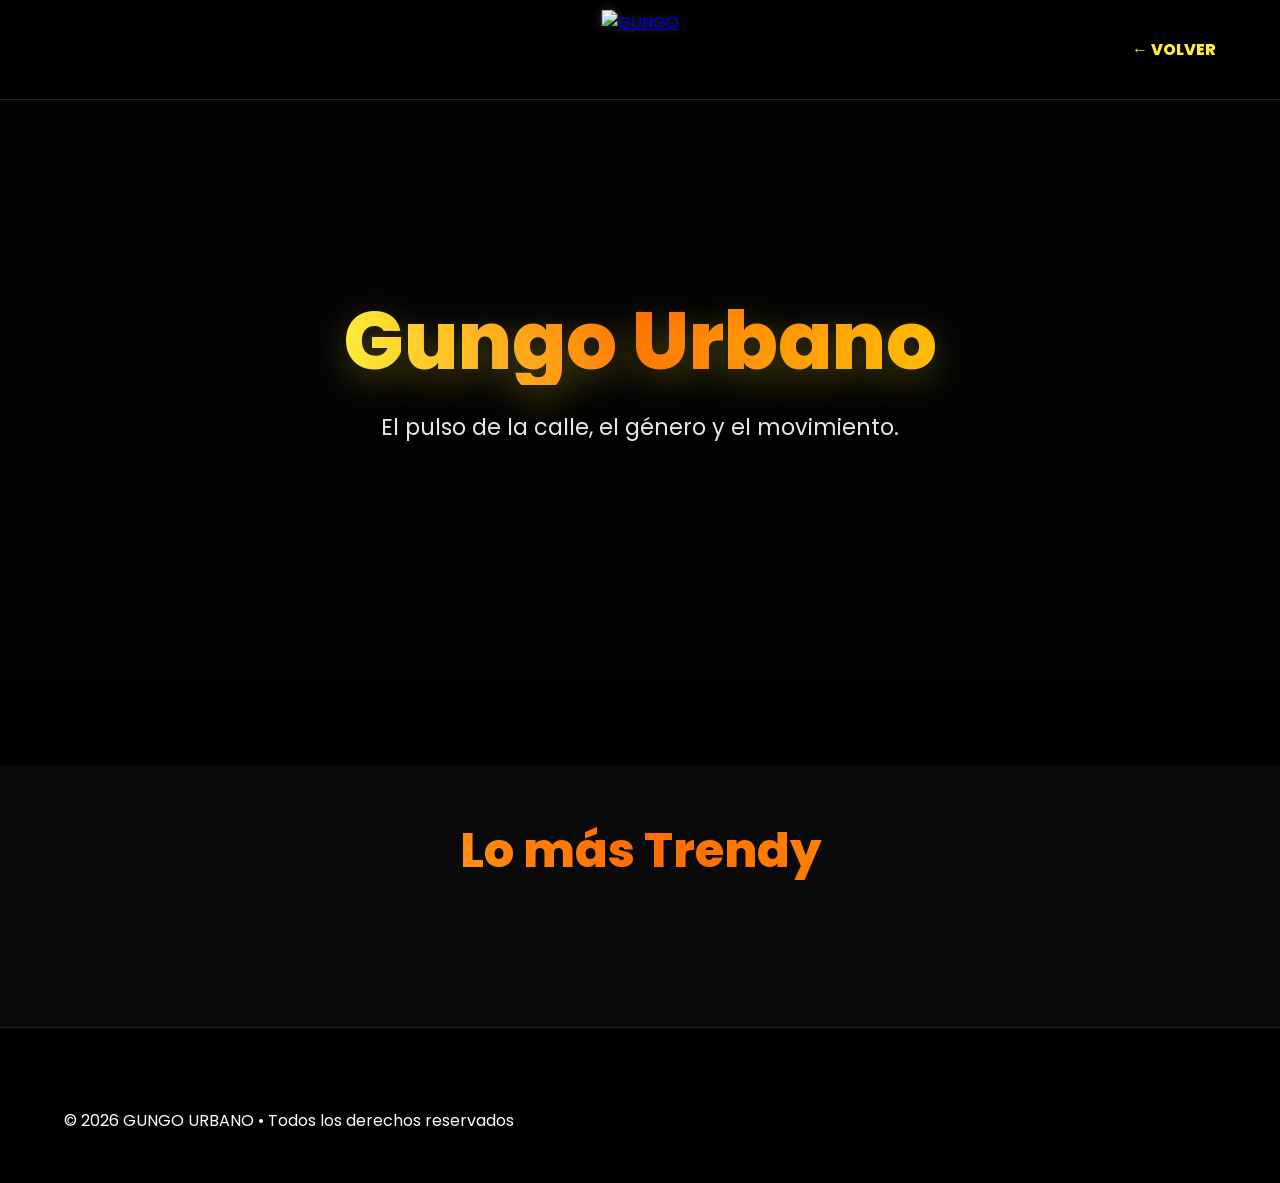
==== urbano.html @ 5a46fc2b "Neuva La pagina tiene nuevas funcionalidades de ultima generación." ====
<!DOCTYPE html>
<html lang="es">
<head>
    <meta charset="UTF-8">
    <meta name="viewport" content="width=device-width, initial-scale=1.0">
    <title>GUNGO • Urbano</title>
    <link rel="icon" type="image/png" href="logo-gungo3.png">
    
    <link href="https://fonts.googleapis.com/css2?family=Poppins:wght@300;400;600;800&display=swap" rel="stylesheet">
    <link rel="stylesheet" href="https://cdnjs.cloudflare.com/ajax/libs/font-awesome/6.5.0/css/all.min.css">
    <link rel="stylesheet" href="gungo.css">
</head>
<body>

<header>
    <div class="navbar" style="display: flex; justify-content: space-between; align-items: center; width: 100%; position: relative;">
        <div style="width: 120px;"></div> 
        <div class="logo-container" style="position: absolute; left: 50%; transform: translateX(-50%);">
            <a href="index.html" class="logo-link">
                <img src="logo-gungo.png" alt="GUNGO">
            </a>
        </div>
        <div class="nav-actions" style="width: 120px; display: flex; justify-content: flex-end;">
            <a href="index.html" style="color: var(--brand-yellow); text-decoration: none; font-weight: 800;">← VOLVER</a>
        </div>
    </div>
</header>

<section class="hero" style="background: linear-gradient(rgba(0,0,0,0.7), rgba(0,0,0,0.9)), url('https://images.unsplash.com/photo-1514525253161-7a46d19cd819?q=80&w=1974') center/cover;">
    <div class="hero-content">
        <h1>Gungo Urbano</h1> 
        <p>El pulso de la calle, el género y el movimiento.</p>
    </div>
</section>

<section>
    <h2 class="section-title">Lo más Trendy</h2>
    <div class="news-grid" id="urbano-grid">
    </div>
</section>

<footer>
    <div class="footer-content">
        <p>© 2026 GUNGO URBANO • Todos los derechos reservados</p>
    </div>
</footer>

<script src="https://www.gstatic.com/firebasejs/10.14.1/firebase-app-compat.js"></script>
<script src="https://www.gstatic.com/firebasejs/10.14.1/firebase-firestore-compat.js"></script>

<script>
    // 1. CONFIGURACIÓN FIREBASE (Conexión Segura)
    var firebaseConfig = {
        apiKey: "AIzaSyBv849w6NNk_4QhOnaY3x7LOE38apvc6o4",
        authDomain: "gungo-tv.firebaseapp.com",
        projectId: "gungo-tv",
        storageBucket: "gungo-tv.firebasestorage.app",
        messagingSenderId: "132166094948",
        appId: "1:132166094948:web:0ca391d2dc20306e85cf71",
        measurementId: "G-MFNZH83Y1X"
    };

    if (!firebase.apps.length) { firebase.initializeApp(firebaseConfig); }
    var db = firebase.firestore();

    document.addEventListener("DOMContentLoaded", () => {
        
        // ==========================================
        // MOTOR 1: CARGA DE NOTICIAS "URBANO"
        // ==========================================
        db.collection("noticias")
          .where("category", "==", "Urbano")
          .orderBy("publishedAt", "desc")
          .get()
          .then((snapshot) => {
              const grid = document.getElementById('urbano-grid');
              if (snapshot.empty) {
                  grid.innerHTML = "<div style='text-align:center; width:100%; grid-column: 1/-1; padding: 40px; background: #111; border-radius: 20px; border: 1px dashed #FFEB3B;'><h3 style='color:#FFEB3B;'>🔥 Preparando las exclusivas del género...</h3><p style='color:#ccc;'>Nuestros periodistas están redactando lo último del movimiento.</p></div>";
              } else {
                  snapshot.forEach(doc => {
                      const news = doc.data();
                      const card = document.createElement('div');
                      card.className = 'news-card visible';
                      
                      let textoLimpio = news.summary ? news.summary.replace(/<[^>]*>?/gm, '') : '';
                      
                      card.innerHTML = `
                          <span class="category-tag" style="background: linear-gradient(90deg, #E1306C, #FFEB3B);">#Movimiento</span>
                          <img src="${news.image}" alt="${news.title}" loading="lazy" style="aspect-ratio: 16/9; object-fit: cover; width: 100%;">
                          <div class="card-content">
                              <h3 class="card-title-fix">${news.title}</h3>
                              <p class="summary-text">${textoLimpio}</p>
                              <div class="reaction-bar">
                                  <button class="reaction-btn" onclick="this.classList.toggle('active')">🔥 Flow</button>
                              </div>
                          </div>
                      `;
                      grid.appendChild(card);
                  });
              }
          })
          .catch(err => console.error("Error cargando noticias urbanas:", err));
    });
</script>

</body>
</html>
---- gungo.css ----
/* ========================================================
   VARIABLES DE TEMA (MODO OSCURO / CLARO)
   ======================================================== */
:root {
    --bg-main: #0a0a0a;           
    --bg-card: #1a1a1a;           
    --bg-modal: #111111;          
    --text-primary: #ffffff;      
    --text-secondary: #cccccc;    
    --border-color: #333333;      
    --brand-yellow: #FFEB3B;      
    --header-bg: rgba(0, 0, 0, 0.95);
    --text-modal: #cccccc;
}

[data-theme="light"] {
    --bg-main: #f4f4f9;           
    --bg-card: #ffffff;           
    --bg-modal: #ffffff;          
    --text-primary: #1a1a1a;      
    --text-secondary: #555555;    
    --border-color: #dddddd;      
    --brand-yellow: #e6c200;      
    --header-bg: rgba(255, 255, 255, 0.95);
    --text-modal: #1a1a1a;
}

body { background-color: var(--bg-main); color: var(--text-primary); transition: background-color 0.3s ease, color 0.3s ease; }
.news-card { background-color: var(--bg-card); border: 1px solid var(--border-color); }
.news-card h3, .modal-text h2 { color: var(--text-primary); }
.modal-content { background-color: var(--bg-modal); border: 1px solid var(--border-color); }

.theme-switch-btn { background: transparent; color: var(--text-primary); border: 1px solid var(--border-color); padding: 8px 15px; border-radius: 20px; cursor: pointer; font-weight: bold; transition: all 0.3s; }
.theme-switch-btn:hover { background: var(--brand-yellow); color: #000; }
* { margin: 0; padding: 0; box-sizing: border-box; }
html, body { font-family: 'Poppins', sans-serif; overflow-x: hidden; scroll-behavior: smooth; } 

/* =========================================
   1. HEADER Y NAVEGACIÓN
   ========================================= */
header { 
    position: fixed; top: 0; left: 0; width: 100%; z-index: 1000; 
    padding: 0 5%; background-color: #000000 !important; color: #ffffff !important; 
    backdrop-filter: blur(10px); transition: all .4s; 
    height: 100px; display: flex; align-items: center; border-bottom: 1px solid #222; 
}
header.scrolled { background-color: rgba(0, 0, 0, 0.95) !important; box-shadow: 0 5px 20px rgba(255, 235, 59, 0.2); height: 80px; }

.navbar { display: flex; width: 100%; max-width: 1400px; margin: 0 auto; height: 100%; align-items: center; justify-content: space-between; }
.logo-container { display: flex; align-items: center; height: 100%; overflow: visible; padding: 10px 0; }
.logo-link { display: block; height: 100%; transition: transform 0.3s ease; }
.logo-link img, .logo-container img { display: block; height: 80px; width: auto; object-fit: contain; filter: drop-shadow(0 0 5px rgba(255, 255, 255, 0.2)); }
header.scrolled .logo-link img { height: 60px; }
.logo-link:hover { transform: scale(1.05); }

/* =========================================
   1.5 CINTILLO FINANCIERO INDEPENDIENTE
   ========================================= */
.market-ticker {
    width: 100%;
    height: 35px;
    background: #050505b1;
    border-bottom: 2px solid var(--brand-yellow);
    display: flex;
    align-items: center;
    overflow: hidden;
    position: relative;
    margin-top: 100px;
    z-index: 900;
}
.ticker-track {
    display: flex;
    white-space: nowrap;
    animation: scrollTicker 35s linear infinite;
    gap: 40px;
}
.ticker-track:hover { animation-play-state: paused; }
.ticker-item {
    display: inline-flex; align-items: center; gap: 8px; font-size: 0.85rem;
    font-weight: 600; color: #ccc; font-family: 'Poppins', sans-serif; letter-spacing: 0.5px;
}
.ticker-item strong { color: #fff; font-weight: 800; }
.ticker-up { color: #00E676; } 
.ticker-down { color: #FF1744; } 

@keyframes scrollTicker { 0% { transform: translateX(0); } 100% { transform: translateX(-50%); } }

/* =========================================
   2. HERO SECTION
   ========================================= */
.hero { 
    margin-top: 0; height: calc(100vh - 135px); min-height: 500px; 
    background: linear-gradient(rgba(0,0,0,0.65), rgba(0,0,0,0.95)), url('https://images.unsplash.com/photo-1514525253161-7a46d19cd819?q=80&w=1974') center/cover no-repeat; 
    display: flex; align-items: center; justify-content: center; text-align: center; 
    transition: background-position 0.1s; position: relative; 
}
.hero-content h1 { font-size: 5rem; font-weight: 800; margin: 0; background: linear-gradient(90deg, #FFEB3B, #FF6B00, #FFB800); -webkit-background-clip: text; background-clip: text; -webkit-text-fill-color: transparent; color: transparent; text-shadow: 0 10px 40px rgba(255, 235, 59, 0.3); line-height: 1.1; position: relative; z-index: 2; }
.hero-content p { font-size: 1.4rem; max-width: 800px; margin: 25px auto; opacity: 0.9; text-shadow: 0 2px 5px rgba(0,0,0,0.8); color: #fff; }
.btn-primary { padding: 15px 45px; background: linear-gradient(90deg, #FFEB3B, #FF6B00); color: #000; border: none; border-radius: 50px; font-size: 1.2rem; font-weight: 700; cursor: pointer; transition: .4s; box-shadow: 0 10px 30px rgba(255, 235, 59, 0.4); text-transform: uppercase; }
.btn-primary:hover { background: linear-gradient(90deg, #FF6B00, #FFEB3B); transform: translateY(-5px); box-shadow: 0 15px 40px rgba(255, 235, 59, 0.5); }

/* =========================================
   3. SECCIÓN NOTICIAS Y GRID
   ========================================= */
.stories-container { padding: 30px 5%; overflow-x: auto; background: var(--bg-card); border-bottom: 1px solid var(--border-color); margin-bottom: 50px; }
.stories-container::-webkit-scrollbar { height: 6px; }
.stories-container::-webkit-scrollbar-thumb { background: #333; border-radius: 10px; }
.stories-wrapper { display: flex; gap: 25px; min-width: max-content; padding-bottom: 10px; }
.story-circle { width: 90px; height: 90px; border-radius: 50%; padding: 3px; background: linear-gradient(45deg, #FFEB3B, #FF6B00, #FFB800); cursor: pointer; position: relative; transition: transform 0.3s; }
.story-circle:hover { transform: scale(1.1) rotate(5deg); }
.story-circle img { width: 100%; height: 100%; border-radius: 50%; border: 4px solid var(--bg-main); object-fit: cover; }
.story-name { text-align: center; font-size: 0.8rem; margin-top: 8px; color: var(--text-secondary); font-weight: 600; max-width: 90px; white-space: nowrap; overflow: hidden; text-overflow: ellipsis; }

.section-title { text-align: center; font-size: 3rem; margin: 50px 0 40px; font-weight: 800; width: 100%; background: linear-gradient(45deg, #FFEB3B, #FF6B00, #FFB800); -webkit-background-clip: text; background-clip: text; -webkit-text-fill-color: transparent; color: transparent; display: inline-block; }

.category-filters { text-align: center; margin-bottom: 40px; padding: 0 5%; }
.filter-btn { padding: 10px 20px; margin: 5px; background: var(--bg-card); color: var(--text-primary); border: 1px solid var(--border-color); border-radius: 50px; font-size: 1rem; font-weight: 600; cursor: pointer; transition: 0.3s; text-transform: uppercase; }
.filter-btn:hover { border-color: #FFEB3B; color: #FFEB3B; }
.filter-btn.active { background: #FFEB3B; border-color: #FFEB3B; color: #000; box-shadow: 0 5px 15px rgba(255, 235, 59, 0.4); }

.news-grid { display: grid; grid-template-columns: repeat(auto-fit, minmax(300px, 1fr)); gap: 40px; max-width: 1400px; margin: 0 auto; padding: 0 5%; }

.news-card { border-radius: 20px; overflow: hidden; transition: .4s; box-shadow: 0 10px 30px rgba(0,0,0,0.2); cursor: pointer; position: relative; }
.news-card:hover { transform: translateY(-10px); box-shadow: 0 25px 50px rgba(255, 235, 59, 0.15); border-color: #FFEB3B; }
.news-card img { width: 100%; aspect-ratio: 16 / 9; object-fit: cover; object-position: center; transition: transform 0.5s; display: block; }
.news-card:hover img { transform: scale(1.05); }

/* CORTE ESTRICTO DEL TEXTO */
.summary-text { display: -webkit-box !important; -webkit-box-orient: vertical !important; -webkit-line-clamp: 3 !important; line-clamp: 3 !important; overflow: hidden !important; text-overflow: ellipsis !important; line-height: 1.6; font-size: 0.95rem; color: var(--text-secondary); margin-bottom: 15px; }

/* BLINDAJE TARJETA GIGANTE (PORTADA) */
.news-grid > .news-card.featured-card:first-child {
    grid-column: 1 / -1 !important; 
    display: flex !important;
    flex-direction: row !important;
    max-height: 550px !important; 
    overflow: hidden !important; 
}
.news-grid > .news-card.featured-card:first-child .summary-text { -webkit-line-clamp: 6 !important; line-clamp: 6 !important; font-size: 1.05rem !important; margin-bottom: 25px !important; }
.news-grid > .news-card.featured-card:first-child img { 
    width: 50% !important; 
    height: 100% !important; 
    max-height: 550px !important;
    aspect-ratio: auto !important; 
    object-fit: cover !important; 
    background-color: #050505 !important;
}
.news-grid > .news-card.featured-card:first-child .card-content { 
    width: 50% !important; padding: 40px !important; display: flex; flex-direction: column; justify-content: center; height: 100% !important; overflow-y: auto !important; 
}
.news-grid > .news-card.featured-card:first-child .card-title-fix { font-size: 2.5rem !important; display: block !important; visibility: visible !important; margin-bottom: 15px !important; line-height: 1.2 !important; }

/* TARJETAS NORMALES */
.news-grid > .news-card:nth-child(n+2) { grid-column: span 1 !important; display: block !important; flex-direction: column !important; max-height: none !important; }
.news-grid > .news-card:nth-child(n+2) img { width: 100% !important; aspect-ratio: 16/9 !important; height: auto !important; object-fit: cover !important; }
.news-grid > .news-card:nth-child(n+2) .card-content { width: 100% !important; padding: 25px !important; display: block; }
.news-grid > .news-card:nth-child(n+2) .card-title-fix { font-size: 1.3rem !important; margin: 10px 0 !important; line-height: 1.3 !important; }

.category-tag { position: absolute; top: 15px; left: 15px; background: linear-gradient(90deg, #FFEB3B, #FF6B00); color: #000; padding: 6px 15px; border-radius: 30px; font-size: 0.8rem; font-weight: 800; z-index: 2; text-transform: uppercase; letter-spacing: 1px; box-shadow: 0 4px 10px rgba(0,0,0,0.5); }
.card-content { position: relative; }
.reading-time { display: inline-block; font-size: 0.75rem; margin-bottom: 8px; text-transform: uppercase; letter-spacing: 0.5px; color: var(--text-secondary); }
.reading-time i { margin-right: 5px; color: #FFEB3B; }
.reaction-bar { display: flex; gap: 10px; padding-top: 15px; border-top: 1px solid var(--border-color); }
.reaction-btn { background: transparent; border: 1px solid var(--border-color); color: var(--text-primary); padding: 6px 12px; border-radius: 20px; cursor: pointer; display: flex; align-items: center; gap: 6px; font-size: 0.85rem; transition: 0.2s; }
.reaction-btn:hover { background: var(--border-color); transform: translateY(-2px); }
.reaction-btn.active { color: #FFEB3B; border-color: #FFEB3B; }
.share-btn-card { background: transparent; border: 1px solid var(--border-color); color: var(--text-primary); width: 32px; height: 32px; border-radius: 50%; display: flex; align-items: center; justify-content: center; cursor: pointer; transition: 0.3s; margin-left: auto; }
.share-btn-card:hover { background: var(--text-primary); color: var(--bg-card); }

/* =========================================
   4. MODAL (ESTILO REVISTA CON FOTOS EMBEBIDAS)
   ========================================= */
.modal-overlay { position: fixed; top: 0; left: 0; width: 100%; height: 100%; background: rgba(0,0,0,0.95); z-index: 2000; display: flex; align-items: center; justify-content: center; opacity: 0; pointer-events: none; transition: 0.3s; backdrop-filter: blur(5px); }
.modal-overlay.open { opacity: 1; pointer-events: all; }

/* Contenedor Principal Flotante e Invisible */
.modal-content {
    display: flex !important;
    flex-direction: column !important;
    align-items: center !important; 
    width: 100% !important;
    max-width: 100% !important; 
    height: auto !important;
    max-height: 100vh !important; 
    overflow-y: auto !important;
    padding: 0 0 50px 0 !important;
    background: transparent !important; 
    border: none !important; 
    box-shadow: none !important; 
}

/* FOTO DE PORTADA (IMAGEN PRINCIPAL LIBRE) */
.modal-content > img#modalImg {
    width: 800px !important;  
    height: auto !important;  
    max-width: 95vw !important;   
    max-height: 85vh !important;  
    object-fit: cover !important; 
    display: block !important;
    margin-top: 40px !important;
    margin-bottom: 20px !important;
    border-radius: 10px !important; 
    box-shadow: 0 20px 50px rgba(0,0,0,0.8) !important; 
}

/* Caja de Texto Estricta (Articulo) */
.modal-text {
    width: 100% !important;
    max-width: 800px !important; 
    background: var(--bg-modal) !important; 
    border: 1px solid var(--border-color) !important;
    border-radius: 20px !important;
    padding: 40px !important;
    box-shadow: 0 10px 30px rgba(0,0,0,0.5) !important;
    overflow: visible !important;
}

#modalDesc {
    color: var(--text-modal) !important;
    line-height: 1.8;
    white-space: pre-wrap;
    transition: color 0.3s ease;
}

/* ======================================================= */
/* ESTILO PREMIUM PARA IMÁGENES DENTRO DEL TEXTO DE NOTICIA*/
/* ======================================================= */
.modal-text img {
    width: 100% !important; 
    height: auto !important; 
    border-radius: 12px !important; 
    margin: 30px 0 !important; 
    box-shadow: 0 15px 35px rgba(0,0,0,0.4) !important; 
    display: block !important;
}

/* Botón de cerrar fijo */
.close-modal {
    position: fixed !important;
    top: 20px !important;
    right: 30px !important;
    z-index: 3000 !important;
    background: rgba(0,0,0,0.8) !important;
    border-radius: 50%;
    width: 50px;
    height: 50px;
    display: flex;
    justify-content: center;
    align-items: center;
    border: 2px solid #333;
    color: #fff;
    font-size: 28px;
    cursor: pointer;
    transition: all 0.3s;
}
.close-modal:hover { background: #FFEB3B; color: #000; transform: rotate(90deg); }

.modal-buttons { display: flex; gap: 15px; margin-top: auto; padding-top: 20px; border-top: 1px solid var(--border-color); }
.modal-buttons button { padding: 12px 30px; border-radius: 50px; border:none; cursor: pointer; font-weight: 800; font-size: 0.9rem; letter-spacing: 0.5px; }
.modal-buttons .btn-primary { background: linear-gradient(90deg, #FFEB3B, #FF6B00); color: #000; }
.modal-buttons .btn-secondary { background: transparent; border: 2px solid var(--border-color); color: var(--text-primary); }
.modal-buttons .btn-secondary:hover { border-color: var(--text-primary); }

/* =========================================
   5. GUNGO PULSE & LECTURA PREMIUM
   ========================================= */
#progress-container { position: sticky; top: 0; left: 0; width: 100%; height: 4px; background: rgba(255, 255, 255, 0.1); z-index: 100; }
#reading-progress { height: 100%; width: 0%; background: linear-gradient(90deg, #FFEB3B, #FF6B00); transition: width 0.2s ease-out; border-radius: 0 5px 5px 0; box-shadow: 0 0 10px rgba(255, 235, 59, 0.5); }
.live-readers { display: inline-flex; align-items: center; gap: 8px; background: rgba(229, 9, 20, 0.15); color: #E50914; padding: 6px 15px; border-radius: 50px; font-size: 0.85rem; font-weight: 800; margin-left: 15px; border: 1px solid rgba(229, 9, 20, 0.3); }
.live-readers i { animation: pulse-red 1.5s infinite; }
@keyframes pulse-red { 0% { transform: scale(1); opacity: 1; } 50% { transform: scale(1.3); opacity: 0.6; } 100% { transform: scale(1); opacity: 1; } }
.smart-read-time { display: inline-flex; align-items: center; gap: 5px; color: var(--text-secondary); font-size: 0.85rem; font-weight: 600; margin-bottom: 20px; }
.smart-read-time i { color: #FFEB3B; }

#tts-button { display: flex !important; align-items: center !important; justify-content: center !important; gap: 12px !important; background: #111111 !important; color: #FFEB3B !important; border: 2px solid #FFEB3B !important; padding: 14px 28px !important; border-radius: 50px !important; font-family: 'Poppins', sans-serif !important; font-weight: 800 !important; font-size: 1rem !important; text-transform: uppercase !important; letter-spacing: 1.5px !important; cursor: pointer !important; transition: all 0.4s cubic-bezier(0.175, 0.885, 0.32, 1.275) !important; margin: 20px 0 !important; width: fit-content !important; box-shadow: 0 4px 15px rgba(0, 0, 0, 0.5) !important; }
#tts-button:hover { background: #FFEB3B !important; color: #000000 !important; transform: translateY(-5px) scale(1.03) !important; box-shadow: 0 10px 30px rgba(255, 235, 59, 0.4) !important; }
#tts-button.playing { background: #E50914 !important; color: #ffffff !important; border-color: #E50914 !important; animation: pulse-active 1.2s infinite !important; }
@keyframes pulse-active { 0% { transform: scale(1); box-shadow: 0 0 0 0 rgba(229, 9, 20, 0.7); } 70% { transform: scale(1.05); box-shadow: 0 0 0 15px rgba(229, 9, 20, 0); } 100% { transform: scale(1); box-shadow: 0 0 0 0 rgba(229, 9, 20, 0); } }

/* =========================================
   6. EXTRAS & SOCIAL
   ========================================= */
.ad-container { display: flex; justify-content: center; align-items: center; margin: 30px auto; background: var(--bg-card); border: 1px dashed var(--border-color); color: var(--text-secondary); font-size: 0.8rem; font-weight: 700; text-transform: uppercase; letter-spacing: 1px; overflow: hidden; }
.ad-leaderboard { width: 100%; max-width: 728px; height: 90px; }
.ad-square { width: 100%; max-width: 300px; height: 250px; }
.modal-text .ad-container { display: flex !important; opacity: 1 !important; visibility: visible !important; width: 100% !important; max-width: 300px !important; height: 250px !important; margin: 25px auto !important; flex-shrink: 0 !important; }

.breaking-news-bar { position: fixed; bottom: 0; left: 0; width: 100%; height: 45px; background: #FFEB3B; color: #000; display: flex; align-items: center; z-index: 1500; font-size: 0.95rem; border-top: 3px solid #FF6B00; }
.breaking-label { background: #000; padding: 0 25px; height: 100%; display: flex; align-items: center; font-weight: 800; font-style: italic; z-index: 2; flex-shrink: 0; color: #FFEB3B; }
.breaking-text-container { flex: 1; overflow: hidden; white-space: nowrap; height: 100%; display: flex; align-items: center;}
.breaking-text { display: inline-block; padding-left: 100%; animation: ticker 45s linear infinite; font-weight: 600; }
@keyframes ticker { 0% { transform: translate3d(0, 0, 0); } 100% { transform: translate3d(-100%, 0, 0); } }

.poll-section { max-width: 800px; margin: 80px auto; padding: 0 5%; text-align: center; }
.poll-title { font-size: 2.5rem; margin-bottom: 30px; color: #FFEB3B; font-weight: 800; }
.poll-container { background: var(--bg-card); padding: 40px; border-radius: 20px; border: 1px solid var(--border-color); box-shadow: 0 10px 40px rgba(0,0,0,0.5); }
.poll-options { margin-top: 30px; display: flex; flex-direction: column; gap: 15px; }
.poll-option { position: relative; background: var(--bg-main); padding: 20px; border-radius: 10px; cursor: pointer; overflow: hidden; border: 1px solid var(--border-color); transition: 0.2s; text-align: left; }
.poll-option:hover { border-color: #FFEB3B; transform: scale(1.02); }
.poll-text { position: relative; z-index: 2; font-weight: 700; font-size: 1.1rem; }
.poll-bar { position: absolute; top: 0; left: 0; height: 100%; width: 0%; background: linear-gradient(90deg, #FFEB3B, #FF6B00); z-index: 1; transition: width 1s ease-out; opacity: 0.5; }
.poll-percent { position: absolute; right: 20px; top: 50%; transform: translateY(-50%); z-index: 2; font-weight: 800; color: #fff; }

.toast-container { position: fixed; top: 140px; right: 20px; z-index: 2500; display: flex; flex-direction: column; gap: 10px; pointer-events: none; }
.toast-msg { background: rgba(10, 10, 10, 0.95); border-left: 5px solid #FFEB3B; padding: 15px 20px; border-radius: 8px; color: #fff; box-shadow: 0 10px 30px rgba(0,0,0,0.5); width: 320px; transform: translateX(120%); opacity: 0; transition: 0.4s cubic-bezier(0.175, 0.885, 0.32, 1.275); pointer-events: auto; cursor: pointer; backdrop-filter: blur(5px); }
.toast-msg.show { transform: translateX(0); opacity: 1; }
.toast-header { font-size: 0.75rem; color: #FFEB3B; font-weight: 800; margin-bottom: 5px; text-transform: uppercase; letter-spacing: 1px; }
.toast-body { font-size: 0.95rem; line-height: 1.4; }

.search-overlay { position: fixed; top: 0; left: 0; width: 100%; height: 100%; background: rgba(0,0,0,0.98); z-index: 3000; transform: translateY(-100%); transition: 0.5s; display: flex; flex-direction: column; align-items: center; justify-content: center; }
.search-overlay.active { transform: translateY(0); }
.search-overlay input { background: transparent; border: none; border-bottom: 2px solid #333; width: 80%; font-size: 3rem; color: #fff; padding-bottom: 20px; outline: none; font-weight: 800; text-align: center; }
.close-search { position: absolute; top: 30px; right: 30px; font-size: 3rem; background: none; border: none; color: #fff; cursor: pointer; transition: 0.3s; }
.close-search:hover { transform: rotate(90deg); color: #FFEB3B; }

footer { background-color: #000000 !important; color: #ffffff !important; padding: 80px 5% 50px; margin-top: 100px; border-top: 1px solid #222; }
[data-theme="light"] footer { background-color: #000000 !important; border-top: 1px solid #222; }
.footer-content { max-width: 1400px; margin: 0 auto; display: grid; grid-template-columns: repeat(auto-fit, minmax(250px, 1fr)); gap: 50px; }
.social-icons a { color: #ffffff !important; font-size: 2rem; margin: 0 15px; transition: .3s; }
.social-icons a:hover { color: #FFEB3B !important; transform: scale(1.3); }

/* ======================================================= */
/* ESTILOS: GUNGO DYNAMIC ISLAND                           */
/* ======================================================= */
.gungo-island {
    position: fixed;
    top: -100px; 
    left: 50%;
    transform: translateX(-50%);
    background: rgba(10, 10, 10, 0.85);
    border: 1px solid #FFEB3B;
    border-radius: 50px;
    display: flex;
    align-items: center;
    padding: 10px 25px;
    gap: 15px;
    z-index: 9999;
    box-shadow: 0 10px 30px rgba(255, 235, 59, 0.3);
    transition: top 0.6s cubic-bezier(0.68, -0.55, 0.265, 1.55);
    backdrop-filter: blur(10px);
    pointer-events: none; 
}

.gungo-island.show {
    top: 20px; 
}

.island-icon {
    background: linear-gradient(90deg, #FFEB3B, #FF6B00);
    color: #000;
    width: 25px;
    height: 25px;
    border-radius: 50%;
    display: flex;
    justify-content: center;
    align-items: center;
    font-size: 0.8rem;
    animation: pulse-active 2s infinite;
}

.island-text {
    color: #fff;
    font-size: 0.9rem;
    font-weight: 700;
    white-space: nowrap;
}

/* ======================================================= */
/* ESTILOS: BARRA SOCIAL LATERAL                           */
/* ======================================================= */
.side-social-bar {
    position: fixed;
    right: 0;
    top: 50%;
    transform: translateY(-50%);
    z-index: 9999; 
    display: flex;
    flex-direction: column;
}

.s-link {
    width: 50px;
    height: 50px;
    display: flex;
    justify-content: center;
    align-items: center;
    color: #ffffff !important;
    font-size: 1.4rem;
    text-decoration: none;
    border-radius: 10px 0 0 10px; 
    margin-bottom: 6px;
    transition: all 0.3s cubic-bezier(0.175, 0.885, 0.32, 1.275);
    box-shadow: -2px 5px 15px rgba(0,0,0,0.3);
    background: rgba(20, 20, 20, 0.9);
    border: 1px solid rgba(255, 235, 59, 0.2);
    border-right: none;
}

.s-link.insta:hover { background: #E1306C; transform: translateX(-12px); }
.s-link.tiktok:hover { background: #FE2C55; transform: translateX(-12px); }
.s-link.youtube:hover { background: #FF0000; transform: translateX(-12px); }
.s-link.twitter:hover { background: #1DA1F2; transform: translateX(-12px); }

/* ESTILOS AÑADIDOS: BOTÓN WHATSAPP (Desde el HTML) */
.gungo-whatsapp-btn {
    position: fixed; bottom: 60px; right: 20px; width: 65px; height: 65px;
    background-color: #25D366; color: white; border-radius: 50%;
    text-align: center; font-size: 38px; line-height: 65px; 
    box-shadow: 0px 4px 20px rgba(0,0,0,0.6); z-index: 999999 !important; 
    transition: transform 0.3s ease; text-decoration: none; border: 2px solid white; display: block; 
}
.gungo-whatsapp-btn:hover { transform: scale(1.1) rotate(10deg); background-color: #128C7E; }

.zonatuber-iframe {
    width: 100%;
    height: 300px;
    max-width: 600px;
    border-radius: 15px;
    box-shadow: 0 10px 30px rgba(0,0,0,0.5);
    border: 2px solid #333;
}

/* =========================================
   7. VERSIÓN MÓVIL
   ========================================= */
@media only screen and (max-width: 768px) {
    header { height: 70px !important; padding: 0 15px !important; }
    header.scrolled { height: 60px !important; }
    .logo-link img { height: 50px !important; }
    .nav-links { gap: 10px !important; }
    .hero { margin-top: 70px !important; min-height: 400px !important; }
    .hero-content h1 { font-size: 2.5rem !important; line-height: 1.2 !important; padding: 0 10px !important; }
    .hero-content p { font-size: 1rem !important; padding: 0 20px !important; }
    .section-title { font-size: 2rem !important; margin: 30px 0 !important; }
    
    .modal-content { display: flex !important; flex-direction: column !important; width: 95% !important; margin: 10px auto !important; height: auto !important; max-height: 85vh !important; overflow-y: auto !important; }
    
    /* MODIFICADO: Ajuste de la imagen de portada en móviles */
    .modal-content > img#modalImg { 
        height: auto !important; 
        width: 100% !important; 
        aspect-ratio: 2048 / 2099 !important; 
        object-fit: contain !important; 
        background-color: #050505 !important;
        margin-top: 10px !important;
    }
    
    .modal-text { padding: 20px !important; display: block !important; overflow: visible !important; width: 95% !important; }
    .modal-text h2 { font-size: 1.4rem !important; margin-bottom: 10px !important; }
    .modal-text .ad-container { margin: 20px auto !important; width: 100% !important; }
    .modal-buttons { flex-direction: column !important; width: 100% !important; margin-top: 20px !important;}
    .modal-buttons button { width: 100% !important; }
    
    /* Adaptación Dynamic Island para móviles */
    .gungo-island { width: 90%; padding: 8px 15px; }
    .gungo-island.show { top: 15px; }
    .island-text { font-size: 0.75rem; overflow: hidden; text-overflow: ellipsis; }
    
    /* Ajuste para que los botones sociales no estorben demasiado */
    .s-link { width: 42px; height: 42px; font-size: 1.1rem; }
    
    /* Ajuste botón whatsapp */
    .gungo-whatsapp-btn { bottom: 80px; width: 55px; height: 55px; font-size: 30px; line-height: 55px; }

    /* FIX: Apagar tarjeta gigante en móviles y volverla tamaño normal */
    .news-grid > .news-card.featured-card:first-child { 
        display: block !important; 
        flex-direction: column !important; 
        max-height: none !important; 
    }
    .news-grid > .news-card.featured-card:first-child img { 
        width: 100% !important; 
        height: auto !important; 
        aspect-ratio: 2048 / 2099 !important; 
        object-fit: contain !important; 
        background-color: #050505 !important;
    }

    .news-grid > .news-card.featured-card:first-child .card-content { 
        width: 100% !important; 
        padding: 20px !important; 
        display: block !important; 
    }
    .news-grid > .news-card.featured-card:first-child .card-title-fix { 
        font-size: 1.4rem !important; 
        line-height: 1.3 !important; 
        word-break: break-word !important; 
        overflow-wrap: break-word !important;
    }
    .news-grid > .news-card.featured-card:first-child .summary-text { 
        -webkit-line-clamp: 3 !important; 
        line-clamp: 3 !important; 
        font-size: 0.95rem !important; 
    }

    .market-ticker { margin-top: 70px !important; }
    .hero { margin-top: 0 !important; }
}
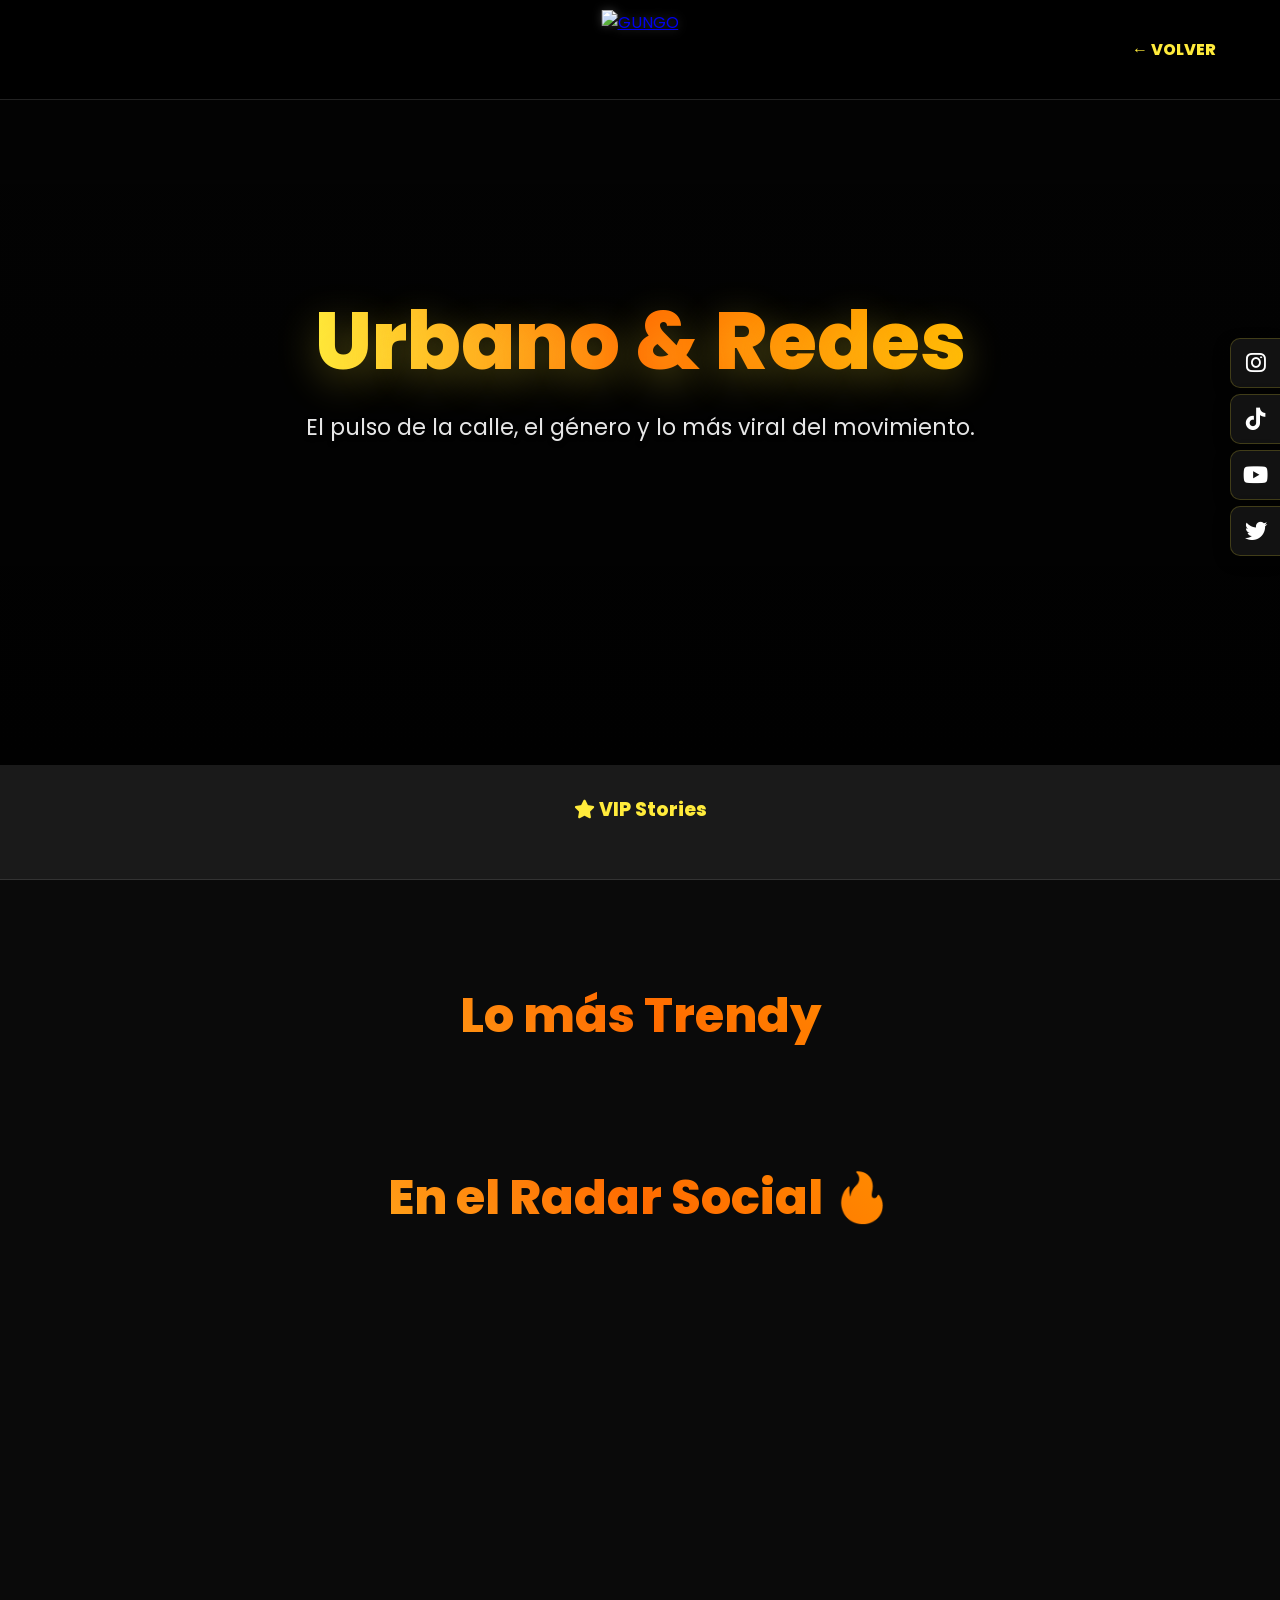
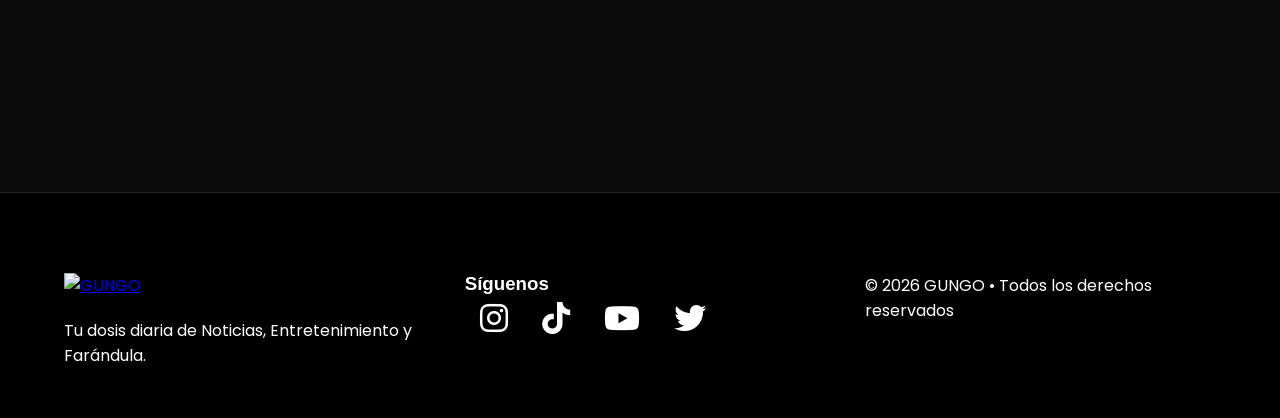
==== commit 73c4a244: "Ultimo de .urbano Tiene bien detallado lo de instagram." ====
--- a/urbano.html
+++ b/urbano.html
@@ -3,22 +3,136 @@
 <head>
     <meta charset="UTF-8">
     <meta name="viewport" content="width=device-width, initial-scale=1.0">
-    <title>GUNGO • Urbano</title>
+    <meta http-equiv="Content-Security-Policy" 
+      content="default-src 'self' https: data: blob: 'unsafe-inline' 'unsafe-eval'; 
+               img-src * data: blob:; 
+               style-src * 'unsafe-inline'; 
+               script-src * 'unsafe-inline' 'unsafe-eval' https://www.instagram.com; 
+               frame-src 'self' https://www.instagram.com https://www.youtube.com https://www.youtube-nocookie.com; 
+               font-src * data:; 
+               connect-src *;">
+    <title>GUNGO • Urbano & Redes</title>
     <link rel="icon" type="image/png" href="logo-gungo3.png">
     
     <link href="https://fonts.googleapis.com/css2?family=Poppins:wght@300;400;600;800&display=swap" rel="stylesheet">
     <link rel="stylesheet" href="https://cdnjs.cloudflare.com/ajax/libs/font-awesome/6.5.0/css/all.min.css">
+    
     <link rel="stylesheet" href="gungo.css">
+
+    <style>
+        /* 🔥 VIP STORIES: ANIMACIÓN NUEVA HISTORIA */
+        .story-circle.new-story {
+            border: 3px solid #E1306C;
+            animation: pulse-story 1.5s infinite;
+        }
+        @keyframes pulse-story {
+            0% { box-shadow: 0 0 0 0 rgba(225, 48, 108, 0.7); }
+            70% { box-shadow: 0 0 0 10px rgba(225, 48, 108, 0); }
+            100% { box-shadow: 0 0 0 0 rgba(225, 48, 108, 0); }
+        }
+
+        /* 🔥 INSTAGRAM EMBED: HORIZONTAL Y CON TEXTO */
+        .instagram-grid-container {
+            display: grid;
+            grid-template-columns: repeat(auto-fit, minmax(400px, 1fr)); 
+            gap: 40px;
+            padding: 0 5%;
+            max-width: 1400px;
+            margin: 0 auto;
+            align-items: start; 
+        }
+
+        .instagram-card {
+            background: #111;
+            border-radius: 15px;
+            overflow: hidden;
+            border: 1px solid #333;
+            display: flex;
+            flex-direction: column; 
+            transition: transform 0.3s ease, box-shadow 0.3s ease;
+        }
+
+        .instagram-card:hover {
+            transform: translateY(-5px);
+            box-shadow: 0 15px 30px rgba(255, 235, 59, 0.1);
+            border-color: #FFEB3B;
+        }
+
+        .instagram-wrapper {
+            width: 100% !important;
+            max-width: 490px !important;
+            margin: 0 auto !important; 
+            padding: 0;
+            background: #fff; 
+        }
+        
+        .instagram-wrapper blockquote.instagram-media,
+        .instagram-wrapper .instagram-media {
+            width: 100% !important;
+            max-width: 100% !important;
+            min-width: auto !important;
+            margin: 0 !important;
+            border: none !important;
+        }
+
+        .instagram-text-content {
+            padding: 25px;
+            color: #fff;
+        }
+
+        .instagram-text-content h3 {
+            color: #FFEB3B;
+            font-size: 1.4rem;
+            margin-bottom: 10px;
+        }
+
+        .instagram-text-content p {
+            color: #ccc;
+            font-size: 0.95rem;
+            line-height: 1.6;
+        }
+
+        .scroll-anim {
+            opacity: 0;
+            transform: translateY(30px);
+            transition: opacity 0.6s ease, transform 0.6s ease;
+        }
+        .scroll-anim.is-visible {
+            opacity: 1;
+            transform: translateY(0);
+        }
+
+        @media (max-width: 768px) {
+            .instagram-grid-container {
+                grid-template-columns: 1fr; 
+                gap: 30px;
+                padding: 0 15px;
+            }
+            .instagram-wrapper {
+                max-width: 100% !important; 
+            }
+        }
+    </style>
 </head>
 <body>
 
+<div class="gungo-island" id="gungo-island">
+    <div class="island-icon"><i class="fas fa-bolt"></i></div>
+    <div class="island-text" id="island-text">Urbano & Redes Live</div>
+</div>
+
+<div class="side-social-bar">
+    <a href="https://www.instagram.com/gungo.tv/" target="_blank" class="s-link insta"><i class="fab fa-instagram"></i></a>
+    <a href="https://www.tiktok.com/@gungo.tv" target="_blank" class="s-link tiktok"><i class="fab fa-tiktok"></i></a>
+    <a href="https://www.youtube.com/@gungotv" target="_blank" class="s-link youtube"><i class="fab fa-youtube"></i></a>
+    <a href="https://x.com/@gungotv" target="_blank" class="s-link twitter"><i class="fab fa-twitter"></i></a>
+</div>
+
 <header>
-    <div class="navbar" style="display: flex; justify-content: space-between; align-items: center; width: 100%; position: relative;">
+    <div class="navbar">
         <div style="width: 120px;"></div> 
         <div class="logo-container" style="position: absolute; left: 50%; transform: translateX(-50%);">
-            <a href="index.html" class="logo-link">
-                <img src="logo-gungo.png" alt="GUNGO">
-            </a>
+            <a href="index.html" class="logo-link"><img src="logo-gungo.png" alt="GUNGO"></a>
         </div>
         <div class="nav-actions" style="width: 120px; display: flex; justify-content: flex-end;">
             <a href="index.html" style="color: var(--brand-yellow); text-decoration: none; font-weight: 800;">← VOLVER</a>
@@ -28,80 +142,135 @@
 
 <section class="hero" style="background: linear-gradient(rgba(0,0,0,0.7), rgba(0,0,0,0.9)), url('https://images.unsplash.com/photo-1514525253161-7a46d19cd819?q=80&w=1974') center/cover;">
     <div class="hero-content">
-        <h1>Gungo Urbano</h1> 
-        <p>El pulso de la calle, el género y el movimiento.</p>
-    </div>
+        <h1>Urbano & Redes</h1> 
+        <p>El pulso de la calle, el género y lo más viral del movimiento.</p>
+    </div>
+</section>
+
+<section class="stories-container">
+    <h3 class="stories-title" style="color: var(--brand-yellow); margin-bottom: 15px; font-weight: 800; text-align: center;">
+        <i class="fas fa-star"></i> VIP Stories
+    </h3>
+    <div class="stories-wrapper" id="storiesFeed"></div>
 </section>
 
 <section>
     <h2 class="section-title">Lo más Trendy</h2>
-    <div class="news-grid" id="urbano-grid">
-    </div>
-</section>
+    <div class="news-grid" id="urbano-grid"></div>
+</section>
+
+<section style="padding: 20px 0 80px 0;">
+    <h2 class="section-title" style="text-align: center; margin-bottom: 40px;">En el Radar Social 🔥</h2>
+    
+    <div class="instagram-grid-container">
+        
+        <div class="instagram-card scroll-anim">
+            <div class="instagram-wrapper">
+                <blockquote class="instagram-media" data-instgrm-permalink="https://www.instagram.com/p/DVSFEYkDhjn/" data-instgrm-version="14"></blockquote>
+            </div>
+            <div class="instagram-text-content">
+                <h3>El Evento del Año</h3>
+                <p>Análisis en profundidad de lo ocurrido en el lanzamiento. Las redes explotaron con los outfits y las declaraciones polémicas de la noche.</p>
+            </div>
+        </div>
+
+        <div class="instagram-card scroll-anim">
+            <div class="instagram-wrapper">
+                <blockquote class="instagram-media" data-instgrm-permalink="https://www.instagram.com/p/DVelS23EiUp/" data-instgrm-version="14"></blockquote>
+            </div>
+            <div class="instagram-text-content">
+                <h3>Colaboración Inesperada</h3>
+                <p>Nadie vio venir este junte. Reacciones mixtas de los fanáticos mientras el post alcanza números récord en menos de 24 horas.</p>
+            </div>
+        </div>
+            
+        <div class="instagram-card scroll-anim">
+            <div class="instagram-wrapper">
+                <blockquote class="instagram-media" data-instgrm-permalink="https://www.instagram.com/p/DUg4y5xjCrA/" data-instgrm-version="14"></blockquote>
+            </div>
+            <div class="instagram-text-content">
+                <h3>Arte y Tendencia</h3>
+                <p>Michi Marin comparte su última creación. Una pieza que está dando mucho de qué hablar en la comunidad por su estilo único.</p>
+            </div>    
+        </div>
+
+         <div class="instagram-card scroll-anim">
+            <div class="instagram-wrapper">
+                <blockquote class="instagram-media" data-instgrm-permalink="https://www.instagram.com/p/DVh6ASsFL0Z/?utm_source=ig_web_copy_link&igsh=MlZA==" data-instgrm-version="14"></blockquote>
+            </div>
+            <div class="instagram-text-content">
+                <h3>Arte y Tendencia</h3>
+                <p>Michi Marin comparte su última creación. Una pieza que está dando mucho de qué hablar en la comunidad por su estilo único.</p>
+            </div>    
+        </div>
+    </div>
+</section>
+
+<div id="newsModal" class="modal-overlay">
+    <div class="modal-content">
+        <button class="close-modal">&times;</button>
+        <div class="modal-text">
+            <div id="progress-container" style="margin: -40px -40px 20px -40px; width: calc(100% + 80px);"><div id="reading-progress"></div></div>
+            <h2 id="modalTitle" style="font-size: 2.2rem; margin-bottom: 15px; color: var(--brand-yellow); font-weight: 800;"></h2>
+            <span id="modalCat" class="category-tag" style="position:static; display:inline-block; margin-bottom:15px;"></span>
+            
+            <div class="tts-container" style="margin-bottom: 20px;">
+                <button id="tts-button" class="btn-tts" onclick="window.toggleSpeech()">
+                    <i class="fas fa-volume-up"></i> Escuchar noticia
+                </button>
+            </div>
+            
+            <div id="read-time-badge"></div>
+            <div id="modalDesc"></div>
+            <div class="ad-container ad-square" style="margin: 20px 0;">Publicidad Artículo</div>
+
+            <div class="modal-buttons" style="display:flex; gap:10px; margin-top:30px; margin-bottom: 30px;">
+                <button class="btn-primary" onclick="document.querySelector('.close-modal').click(); window.showToast('El debate se encuentra en la página principal.')">Ir al Debate</button>
+                <button class="btn-secondary" onclick="window.shareCurrentModal()">Compartir <i class="fas fa-share-alt"></i></button>
+            </div>
+        </div>
+    </div>
+</div>
 
 <footer>
     <div class="footer-content">
-        <p>© 2026 GUNGO URBANO • Todos los derechos reservados</p>
+        <div>
+            <div style="margin-bottom: 20px;">
+                <a href="#" onclick="window.scrollTo(0,0)" style="display: inline-block;">
+                    <img src="logo-gungo.png" alt="GUNGO" style="height: 100px; width: auto; filter: drop-shadow(0 0 5px rgba(0,0,0,0.5));">
+                </a>
+            </div>
+            <p>Tu dosis diaria de Noticias, Entretenimiento y Farándula.</p>
+        </div>
+        <div>
+            <h3>Síguenos</h3>
+            <div class="social-icons">
+             <a href="https://www.instagram.com/gungo.tv/" target="_blank"><i class="fab fa-instagram"></i></a>
+             <a href="https://www.tiktok.com/@gungo.tv" target="_blank"><i class="fab fa-tiktok"></i></a>
+             <a href="https://www.youtube.com/@gungootv" target="_blank"><i class="fab fa-youtube"></i></a>
+             <a href="https://x.com/@gungotv" target="_blank"><i class="fab fa-twitter"></i></a>
+            </div>
+        </div>
+        <div><p>© 2026 GUNGO • Todos los derechos reservados</p></div>
     </div>
 </footer>
 
 <script src="https://www.gstatic.com/firebasejs/10.14.1/firebase-app-compat.js"></script>
 <script src="https://www.gstatic.com/firebasejs/10.14.1/firebase-firestore-compat.js"></script>
-
-<script>
-    // 1. CONFIGURACIÓN FIREBASE (Conexión Segura)
-    var firebaseConfig = {
-        apiKey: "AIzaSyBv849w6NNk_4QhOnaY3x7LOE38apvc6o4",
-        authDomain: "gungo-tv.firebaseapp.com",
-        projectId: "gungo-tv",
-        storageBucket: "gungo-tv.firebasestorage.app",
-        messagingSenderId: "132166094948",
-        appId: "1:132166094948:web:0ca391d2dc20306e85cf71",
-        measurementId: "G-MFNZH83Y1X"
-    };
-
-    if (!firebase.apps.length) { firebase.initializeApp(firebaseConfig); }
-    var db = firebase.firestore();
-
-    document.addEventListener("DOMContentLoaded", () => {
-        
-        // ==========================================
-        // MOTOR 1: CARGA DE NOTICIAS "URBANO"
-        // ==========================================
-        db.collection("noticias")
-          .where("category", "==", "Urbano")
-          .orderBy("publishedAt", "desc")
-          .get()
-          .then((snapshot) => {
-              const grid = document.getElementById('urbano-grid');
-              if (snapshot.empty) {
-                  grid.innerHTML = "<div style='text-align:center; width:100%; grid-column: 1/-1; padding: 40px; background: #111; border-radius: 20px; border: 1px dashed #FFEB3B;'><h3 style='color:#FFEB3B;'>🔥 Preparando las exclusivas del género...</h3><p style='color:#ccc;'>Nuestros periodistas están redactando lo último del movimiento.</p></div>";
-              } else {
-                  snapshot.forEach(doc => {
-                      const news = doc.data();
-                      const card = document.createElement('div');
-                      card.className = 'news-card visible';
-                      
-                      let textoLimpio = news.summary ? news.summary.replace(/<[^>]*>?/gm, '') : '';
-                      
-                      card.innerHTML = `
-                          <span class="category-tag" style="background: linear-gradient(90deg, #E1306C, #FFEB3B);">#Movimiento</span>
-                          <img src="${news.image}" alt="${news.title}" loading="lazy" style="aspect-ratio: 16/9; object-fit: cover; width: 100%;">
-                          <div class="card-content">
-                              <h3 class="card-title-fix">${news.title}</h3>
-                              <p class="summary-text">${textoLimpio}</p>
-                              <div class="reaction-bar">
-                                  <button class="reaction-btn" onclick="this.classList.toggle('active')">🔥 Flow</button>
-                              </div>
-                          </div>
-                      `;
-                      grid.appendChild(card);
-                  });
-              }
-          })
-          .catch(err => console.error("Error cargando noticias urbanas:", err));
-    });
-</script>
+<script async src="https://www.instagram.com/embed.js"></script>
+<script src="https://www.gstatic.com/firebasejs/10.14.1/firebase-auth-compat.js"></script>
+<script src="urbano.js"></script>
+
+<div id="cookie-shield" style="display: none; position: fixed; bottom: 20px; left: 50%; transform: translateX(-50%); width: 90%; max-width: 500px; background: rgba(10, 10, 10, 0.95); border: 1px solid #FFEB3B; border-radius: 15px; padding: 20px; z-index: 99999; box-shadow: 0 10px 40px rgba(0,0,0,0.8); backdrop-filter: blur(10px);">
+    <div style="display: flex; align-items: center; gap: 15px;">
+        <div style="font-size: 1.5rem;">🍪</div>
+        <div style="flex: 1;">
+            <h4 style="color: #FFEB3B; margin: 0 0 5px 0; font-family: 'Poppins', sans-serif;">Gungo Privacy Shield</h4>
+            <p style="color: #ccc; font-size: 0.8rem; margin: 0; line-height: 1.4;">Usamos cookies técnicas para asegurar que tus votos y likes sean reales y para mejorar tu experiencia con videos VIP.</p>
+        </div>
+        <button onclick="aceptarCookiesGungo()" style="background: #FFEB3B; color: #000; border: none; padding: 10px 20px; border-radius: 8px; font-weight: 800; cursor: pointer; transition: 0.3s;">ACEPTAR</button>
+    </div>
+</div>
 
 </body>
 </html>
--- a/gungo.css
+++ b/gungo.css
@@ -4,31 +4,30 @@
 :root {
     --bg-main: #0a0a0a;           
     --bg-card: #1a1a1a;           
-    --bg-modal: #111111;          
-    --text-primary: #ffffff;      
-    --text-secondary: #cccccc;    
-    --border-color: #333333;      
+    --bg-modal: #111;          
+    --text-primary: #fff;      
+    --text-secondary: #ccc;    
+    --border-color: #333;      
     --brand-yellow: #FFEB3B;      
-    --header-bg: rgba(0, 0, 0, 0.95);
-    --text-modal: #cccccc;
+    --header-bg: rgb(0, 0, 0, 0.95);
+    --text-modal: #ccc;
 }
 
 [data-theme="light"] {
     --bg-main: #f4f4f9;           
-    --bg-card: #ffffff;           
-    --bg-modal: #ffffff;          
+    --bg-card: #fff;           
+    --bg-modal: #fff;          
     --text-primary: #1a1a1a;      
-    --text-secondary: #555555;    
-    --border-color: #dddddd;      
+    --text-secondary: #555;    
+    --border-color: #ddd;      
     --brand-yellow: #e6c200;      
-    --header-bg: rgba(255, 255, 255, 0.95);
+    --header-bg: rgb(255, 255, 255, 0.95);
     --text-modal: #1a1a1a;
 }
 
 body { background-color: var(--bg-main); color: var(--text-primary); transition: background-color 0.3s ease, color 0.3s ease; }
-.news-card { background-color: var(--bg-card); border: 1px solid var(--border-color); }
+
 .news-card h3, .modal-text h2 { color: var(--text-primary); }
-.modal-content { background-color: var(--bg-modal); border: 1px solid var(--border-color); }
 
 .theme-switch-btn { background: transparent; color: var(--text-primary); border: 1px solid var(--border-color); padding: 8px 15px; border-radius: 20px; cursor: pointer; font-weight: bold; transition: all 0.3s; }
 .theme-switch-btn:hover { background: var(--brand-yellow); color: #000; }
@@ -40,16 +39,16 @@
    ========================================= */
 header { 
     position: fixed; top: 0; left: 0; width: 100%; z-index: 1000; 
-    padding: 0 5%; background-color: #000000 !important; color: #ffffff !important; 
+    padding: 0 5%; background-color: #000 !important; color: #fff !important; 
     backdrop-filter: blur(10px); transition: all .4s; 
     height: 100px; display: flex; align-items: center; border-bottom: 1px solid #222; 
 }
-header.scrolled { background-color: rgba(0, 0, 0, 0.95) !important; box-shadow: 0 5px 20px rgba(255, 235, 59, 0.2); height: 80px; }
+header.scrolled { background-color: rgb(0, 0, 0, 0.95) !important; box-shadow: 0 5px 20px rgb(255, 235, 59, 0.2); height: 80px; }
 
 .navbar { display: flex; width: 100%; max-width: 1400px; margin: 0 auto; height: 100%; align-items: center; justify-content: space-between; }
 .logo-container { display: flex; align-items: center; height: 100%; overflow: visible; padding: 10px 0; }
 .logo-link { display: block; height: 100%; transition: transform 0.3s ease; }
-.logo-link img, .logo-container img { display: block; height: 80px; width: auto; object-fit: contain; filter: drop-shadow(0 0 5px rgba(255, 255, 255, 0.2)); }
+.logo-link img, .logo-container img { display: block; height: 80px; width: auto; object-fit: contain; filter: drop-shadow(0 0 5px rgb(255, 255, 255, 0.2)); }
 header.scrolled .logo-link img { height: 60px; }
 .logo-link:hover { transform: scale(1.05); }
 
@@ -68,6 +67,7 @@
     margin-top: 100px;
     z-index: 900;
 }
+
 .ticker-track {
     display: flex;
     white-space: nowrap;
@@ -75,6 +75,7 @@
     gap: 40px;
 }
 .ticker-track:hover { animation-play-state: paused; }
+
 .ticker-item {
     display: inline-flex; align-items: center; gap: 8px; font-size: 0.85rem;
     font-weight: 600; color: #ccc; font-family: 'Poppins', sans-serif; letter-spacing: 0.5px;
@@ -90,14 +91,14 @@
    ========================================= */
 .hero { 
     margin-top: 0; height: calc(100vh - 135px); min-height: 500px; 
-    background: linear-gradient(rgba(0,0,0,0.65), rgba(0,0,0,0.95)), url('https://images.unsplash.com/photo-1514525253161-7a46d19cd819?q=80&w=1974') center/cover no-repeat; 
+    background: linear-gradient(rgb(0,0,0,0.65), rgb(0,0,0,0.95)), url('https://images.unsplash.com/photo-1514525253161-7a46d19cd819?q=80&w=1974') center/cover no-repeat; 
     display: flex; align-items: center; justify-content: center; text-align: center; 
     transition: background-position 0.1s; position: relative; 
 }
-.hero-content h1 { font-size: 5rem; font-weight: 800; margin: 0; background: linear-gradient(90deg, #FFEB3B, #FF6B00, #FFB800); -webkit-background-clip: text; background-clip: text; -webkit-text-fill-color: transparent; color: transparent; text-shadow: 0 10px 40px rgba(255, 235, 59, 0.3); line-height: 1.1; position: relative; z-index: 2; }
-.hero-content p { font-size: 1.4rem; max-width: 800px; margin: 25px auto; opacity: 0.9; text-shadow: 0 2px 5px rgba(0,0,0,0.8); color: #fff; }
-.btn-primary { padding: 15px 45px; background: linear-gradient(90deg, #FFEB3B, #FF6B00); color: #000; border: none; border-radius: 50px; font-size: 1.2rem; font-weight: 700; cursor: pointer; transition: .4s; box-shadow: 0 10px 30px rgba(255, 235, 59, 0.4); text-transform: uppercase; }
-.btn-primary:hover { background: linear-gradient(90deg, #FF6B00, #FFEB3B); transform: translateY(-5px); box-shadow: 0 15px 40px rgba(255, 235, 59, 0.5); }
+.hero-content h1 { font-size: 5rem; font-weight: 800; margin: 0; background: linear-gradient(90deg, #FFEB3B, #FF6B00, #FFB800); -webkit-background-clip: text; background-clip: text; -webkit-text-fill-color: transparent; color: transparent; text-shadow: 0 10px 40px rgb(255, 235, 59, 0.3); line-height: 1.1; position: relative; z-index: 2; }
+.hero-content p { font-size: 1.4rem; max-width: 800px; margin: 25px auto; opacity: 0.9; text-shadow: 0 2px 5px rgb(0,0,0,0.8); color: #fff; }
+.btn-primary { padding: 15px 45px; background: linear-gradient(90deg, #FFEB3B, #FF6B00); color: #000; border: none; border-radius: 50px; font-size: 1.2rem; font-weight: 700; cursor: pointer; transition: .4s; box-shadow: 0 10px 30px rgb(255, 235, 59, 0.4); text-transform: uppercase; }
+.btn-primary:hover { background: linear-gradient(90deg, #FF6B00, #FFEB3B); transform: translateY(-5px); box-shadow: 0 15px 40px rgb(255, 235, 59, 0.5); }
 
 /* =========================================
    3. SECCIÓN NOTICIAS Y GRID
@@ -106,8 +107,8 @@
 .stories-container::-webkit-scrollbar { height: 6px; }
 .stories-container::-webkit-scrollbar-thumb { background: #333; border-radius: 10px; }
 .stories-wrapper { display: flex; gap: 25px; min-width: max-content; padding-bottom: 10px; }
-.story-circle { width: 90px; height: 90px; border-radius: 50%; padding: 3px; background: linear-gradient(45deg, #FFEB3B, #FF6B00, #FFB800); cursor: pointer; position: relative; transition: transform 0.3s; }
-.story-circle:hover { transform: scale(1.1) rotate(5deg); }
+.story-circle { width: 120px; height: 120px; border-radius: 50%; padding: 3px; background: linear-gradient(45deg, #FFEB3B, #FF6B00, #FFB800); cursor: pointer; position: relative; transition: transform 0.3s; }
+.story-circle:hover { transform: scale(1.1) rotate(10deg); }
 .story-circle img { width: 100%; height: 100%; border-radius: 50%; border: 4px solid var(--bg-main); object-fit: cover; }
 .story-name { text-align: center; font-size: 0.8rem; margin-top: 8px; color: var(--text-secondary); font-weight: 600; max-width: 90px; white-space: nowrap; overflow: hidden; text-overflow: ellipsis; }
 
@@ -116,12 +117,12 @@
 .category-filters { text-align: center; margin-bottom: 40px; padding: 0 5%; }
 .filter-btn { padding: 10px 20px; margin: 5px; background: var(--bg-card); color: var(--text-primary); border: 1px solid var(--border-color); border-radius: 50px; font-size: 1rem; font-weight: 600; cursor: pointer; transition: 0.3s; text-transform: uppercase; }
 .filter-btn:hover { border-color: #FFEB3B; color: #FFEB3B; }
-.filter-btn.active { background: #FFEB3B; border-color: #FFEB3B; color: #000; box-shadow: 0 5px 15px rgba(255, 235, 59, 0.4); }
+.filter-btn.active { background: #FFEB3B; border-color: #FFEB3B; color: #000; box-shadow: 0 5px 15px rgb(255, 235, 59, 0.4); }
 
 .news-grid { display: grid; grid-template-columns: repeat(auto-fit, minmax(300px, 1fr)); gap: 40px; max-width: 1400px; margin: 0 auto; padding: 0 5%; }
 
-.news-card { border-radius: 20px; overflow: hidden; transition: .4s; box-shadow: 0 10px 30px rgba(0,0,0,0.2); cursor: pointer; position: relative; }
-.news-card:hover { transform: translateY(-10px); box-shadow: 0 25px 50px rgba(255, 235, 59, 0.15); border-color: #FFEB3B; }
+.news-card { border-radius: 20px; overflow: hidden; transition: .4s; box-shadow: 0 10px 30px rgb(0,0,0,0.2); cursor: pointer; position: relative; }
+.news-card:hover { transform: translateY(-10px); box-shadow: 0 25px 50px rgb(255, 235, 59, 0.15); border-color: #FFEB3B; }
 .news-card img { width: 100%; aspect-ratio: 16 / 9; object-fit: cover; object-position: center; transition: transform 0.5s; display: block; }
 .news-card:hover img { transform: scale(1.05); }
 
@@ -137,6 +138,7 @@
     overflow: hidden !important; 
 }
 .news-grid > .news-card.featured-card:first-child .summary-text { -webkit-line-clamp: 6 !important; line-clamp: 6 !important; font-size: 1.05rem !important; margin-bottom: 25px !important; }
+
 .news-grid > .news-card.featured-card:first-child img { 
     width: 50% !important; 
     height: 100% !important; 
@@ -145,6 +147,7 @@
     object-fit: cover !important; 
     background-color: #050505 !important;
 }
+
 .news-grid > .news-card.featured-card:first-child .card-content { 
     width: 50% !important; padding: 40px !important; display: flex; flex-direction: column; justify-content: center; height: 100% !important; overflow-y: auto !important; 
 }
@@ -156,7 +159,7 @@
 .news-grid > .news-card:nth-child(n+2) .card-content { width: 100% !important; padding: 25px !important; display: block; }
 .news-grid > .news-card:nth-child(n+2) .card-title-fix { font-size: 1.3rem !important; margin: 10px 0 !important; line-height: 1.3 !important; }
 
-.category-tag { position: absolute; top: 15px; left: 15px; background: linear-gradient(90deg, #FFEB3B, #FF6B00); color: #000; padding: 6px 15px; border-radius: 30px; font-size: 0.8rem; font-weight: 800; z-index: 2; text-transform: uppercase; letter-spacing: 1px; box-shadow: 0 4px 10px rgba(0,0,0,0.5); }
+.category-tag { position: absolute; top: 15px; left: 15px; background: linear-gradient(90deg, #FFEB3B, #FF6B00); color: #000; padding: 6px 15px; border-radius: 30px; font-size: 0.8rem; font-weight: 800; z-index: 2; text-transform: uppercase; letter-spacing: 1px; box-shadow: 0 4px 10px rgb(0,0,0,0.5); }
 .card-content { position: relative; }
 .reading-time { display: inline-block; font-size: 0.75rem; margin-bottom: 8px; text-transform: uppercase; letter-spacing: 0.5px; color: var(--text-secondary); }
 .reading-time i { margin-right: 5px; color: #FFEB3B; }
@@ -170,7 +173,7 @@
 /* =========================================
    4. MODAL (ESTILO REVISTA CON FOTOS EMBEBIDAS)
    ========================================= */
-.modal-overlay { position: fixed; top: 0; left: 0; width: 100%; height: 100%; background: rgba(0,0,0,0.95); z-index: 2000; display: flex; align-items: center; justify-content: center; opacity: 0; pointer-events: none; transition: 0.3s; backdrop-filter: blur(5px); }
+.modal-overlay { position: fixed; top: 0; left: 0; width: 100%; height: 100%; background: rgb(0,0,0,0.95); z-index: 2000; display: flex; align-items: center; justify-content: center; opacity: 0; pointer-events: none; transition: 0.3s; backdrop-filter: blur(5px); }
 .modal-overlay.open { opacity: 1; pointer-events: all; }
 
 /* Contenedor Principal Flotante e Invisible */
@@ -183,7 +186,7 @@
     height: auto !important;
     max-height: 100vh !important; 
     overflow-y: auto !important;
-    padding: 0 0 50px 0 !important;
+    padding: 0 0 50px !important;
     background: transparent !important; 
     border: none !important; 
     box-shadow: none !important; 
@@ -200,7 +203,7 @@
     margin-top: 40px !important;
     margin-bottom: 20px !important;
     border-radius: 10px !important; 
-    box-shadow: 0 20px 50px rgba(0,0,0,0.8) !important; 
+    box-shadow: 0 20px 50px rgb(0,0,0,0.8) !important; 
 }
 
 /* Caja de Texto Estricta (Articulo) */
@@ -211,7 +214,7 @@
     border: 1px solid var(--border-color) !important;
     border-radius: 20px !important;
     padding: 40px !important;
-    box-shadow: 0 10px 30px rgba(0,0,0,0.5) !important;
+    box-shadow: 0 10px 30px rgb(0,0,0,0.5) !important;
     overflow: visible !important;
 }
 
@@ -223,14 +226,16 @@
 }
 
 /* ======================================================= */
-/* ESTILO PREMIUM PARA IMÁGENES DENTRO DEL TEXTO DE NOTICIA*/
+
+/* ESTILO PREMIUM PARA IMÁGENES DENTRO DEL TEXTO DE NOTICIA */
+
 /* ======================================================= */
 .modal-text img {
     width: 100% !important; 
     height: auto !important; 
     border-radius: 12px !important; 
     margin: 30px 0 !important; 
-    box-shadow: 0 15px 35px rgba(0,0,0,0.4) !important; 
+    box-shadow: 0 15px 35px rgb(0,0,0,0.4) !important; 
     display: block !important;
 }
 
@@ -240,7 +245,7 @@
     top: 20px !important;
     right: 30px !important;
     z-index: 3000 !important;
-    background: rgba(0,0,0,0.8) !important;
+    background: rgb(0,0,0,0.8) !important;
     border-radius: 50%;
     width: 50px;
     height: 50px;
@@ -264,18 +269,20 @@
 /* =========================================
    5. GUNGO PULSE & LECTURA PREMIUM
    ========================================= */
-#progress-container { position: sticky; top: 0; left: 0; width: 100%; height: 4px; background: rgba(255, 255, 255, 0.1); z-index: 100; }
-#reading-progress { height: 100%; width: 0%; background: linear-gradient(90deg, #FFEB3B, #FF6B00); transition: width 0.2s ease-out; border-radius: 0 5px 5px 0; box-shadow: 0 0 10px rgba(255, 235, 59, 0.5); }
-.live-readers { display: inline-flex; align-items: center; gap: 8px; background: rgba(229, 9, 20, 0.15); color: #E50914; padding: 6px 15px; border-radius: 50px; font-size: 0.85rem; font-weight: 800; margin-left: 15px; border: 1px solid rgba(229, 9, 20, 0.3); }
+#progress-container { position: sticky; top: 0; left: 0; width: 100%; height: 4px; background: rgb(255, 255, 255, 0.1); z-index: 100; }
+#reading-progress { height: 100%; width: 0%; background: linear-gradient(90deg, #FFEB3B, #FF6B00); transition: width 0.2s ease-out; border-radius: 0 5px 5px 0; box-shadow: 0 0 10px rgb(255, 235, 59, 0.5); }
+.live-readers { display: inline-flex; align-items: center; gap: 8px; background: rgb(229, 9, 20, 0.15); color: #E50914; padding: 6px 15px; border-radius: 50px; font-size: 0.85rem; font-weight: 800; margin-left: 15px; border: 1px solid rgb(229, 9, 20, 0.3); }
 .live-readers i { animation: pulse-red 1.5s infinite; }
+
 @keyframes pulse-red { 0% { transform: scale(1); opacity: 1; } 50% { transform: scale(1.3); opacity: 0.6; } 100% { transform: scale(1); opacity: 1; } }
 .smart-read-time { display: inline-flex; align-items: center; gap: 5px; color: var(--text-secondary); font-size: 0.85rem; font-weight: 600; margin-bottom: 20px; }
 .smart-read-time i { color: #FFEB3B; }
 
-#tts-button { display: flex !important; align-items: center !important; justify-content: center !important; gap: 12px !important; background: #111111 !important; color: #FFEB3B !important; border: 2px solid #FFEB3B !important; padding: 14px 28px !important; border-radius: 50px !important; font-family: 'Poppins', sans-serif !important; font-weight: 800 !important; font-size: 1rem !important; text-transform: uppercase !important; letter-spacing: 1.5px !important; cursor: pointer !important; transition: all 0.4s cubic-bezier(0.175, 0.885, 0.32, 1.275) !important; margin: 20px 0 !important; width: fit-content !important; box-shadow: 0 4px 15px rgba(0, 0, 0, 0.5) !important; }
-#tts-button:hover { background: #FFEB3B !important; color: #000000 !important; transform: translateY(-5px) scale(1.03) !important; box-shadow: 0 10px 30px rgba(255, 235, 59, 0.4) !important; }
-#tts-button.playing { background: #E50914 !important; color: #ffffff !important; border-color: #E50914 !important; animation: pulse-active 1.2s infinite !important; }
-@keyframes pulse-active { 0% { transform: scale(1); box-shadow: 0 0 0 0 rgba(229, 9, 20, 0.7); } 70% { transform: scale(1.05); box-shadow: 0 0 0 15px rgba(229, 9, 20, 0); } 100% { transform: scale(1); box-shadow: 0 0 0 0 rgba(229, 9, 20, 0); } }
+#tts-button { display: flex !important; align-items: center !important; justify-content: center !important; gap: 12px !important; background: #111 !important; color: #FFEB3B !important; border: 2px solid #FFEB3B !important; padding: 14px 28px !important; border-radius: 50px !important; font-family: 'Poppins', sans-serif !important; font-weight: 800 !important; font-size: 1rem !important; text-transform: uppercase !important; letter-spacing: 1.5px !important; cursor: pointer !important; transition: all 0.4s cubic-bezier(0.175, 0.885, 0.32, 1.275) !important; margin: 20px 0 !important; width: fit-content !important; box-shadow: 0 4px 15px rgb(0, 0, 0, 0.5) !important; }
+#tts-button:hover { background: #FFEB3B !important; color: #000 !important; transform: translateY(-5px) scale(1.03) !important; box-shadow: 0 10px 30px rgb(255, 235, 59, 0.4) !important; }
+#tts-button.playing { background: #E50914 !important; color: #fff !important; border-color: #E50914 !important; animation: pulse-active 1.2s infinite !important; }
+
+@keyframes pulse-active { 0% { transform: scale(1); box-shadow: 0 0 0 0 rgb(229, 9, 20, 0.7); } 70% { transform: scale(1.05); box-shadow: 0 0 0 15px rgb(229, 9, 20, 0); } 100% { transform: scale(1); box-shadow: 0 0 0 0 rgb(229, 9, 20, 0); } }
 
 /* =========================================
    6. EXTRAS & SOCIAL
@@ -289,11 +296,12 @@
 .breaking-label { background: #000; padding: 0 25px; height: 100%; display: flex; align-items: center; font-weight: 800; font-style: italic; z-index: 2; flex-shrink: 0; color: #FFEB3B; }
 .breaking-text-container { flex: 1; overflow: hidden; white-space: nowrap; height: 100%; display: flex; align-items: center;}
 .breaking-text { display: inline-block; padding-left: 100%; animation: ticker 45s linear infinite; font-weight: 600; }
+
 @keyframes ticker { 0% { transform: translate3d(0, 0, 0); } 100% { transform: translate3d(-100%, 0, 0); } }
 
 .poll-section { max-width: 800px; margin: 80px auto; padding: 0 5%; text-align: center; }
 .poll-title { font-size: 2.5rem; margin-bottom: 30px; color: #FFEB3B; font-weight: 800; }
-.poll-container { background: var(--bg-card); padding: 40px; border-radius: 20px; border: 1px solid var(--border-color); box-shadow: 0 10px 40px rgba(0,0,0,0.5); }
+.poll-container { background: var(--bg-card); padding: 40px; border-radius: 20px; border: 1px solid var(--border-color); box-shadow: 0 10px 40px rgb(0,0,0,0.5); }
 .poll-options { margin-top: 30px; display: flex; flex-direction: column; gap: 15px; }
 .poll-option { position: relative; background: var(--bg-main); padding: 20px; border-radius: 10px; cursor: pointer; overflow: hidden; border: 1px solid var(--border-color); transition: 0.2s; text-align: left; }
 .poll-option:hover { border-color: #FFEB3B; transform: scale(1.02); }
@@ -302,32 +310,34 @@
 .poll-percent { position: absolute; right: 20px; top: 50%; transform: translateY(-50%); z-index: 2; font-weight: 800; color: #fff; }
 
 .toast-container { position: fixed; top: 140px; right: 20px; z-index: 2500; display: flex; flex-direction: column; gap: 10px; pointer-events: none; }
-.toast-msg { background: rgba(10, 10, 10, 0.95); border-left: 5px solid #FFEB3B; padding: 15px 20px; border-radius: 8px; color: #fff; box-shadow: 0 10px 30px rgba(0,0,0,0.5); width: 320px; transform: translateX(120%); opacity: 0; transition: 0.4s cubic-bezier(0.175, 0.885, 0.32, 1.275); pointer-events: auto; cursor: pointer; backdrop-filter: blur(5px); }
+.toast-msg { background: rgb(10, 10, 10, 0.95); border-left: 5px solid #FFEB3B; padding: 15px 20px; border-radius: 8px; color: #fff; box-shadow: 0 10px 30px rgb(0,0,0,0.5); width: 320px; transform: translateX(120%); opacity: 0; transition: 0.4s cubic-bezier(0.175, 0.885, 0.32, 1.275); pointer-events: auto; cursor: pointer; backdrop-filter: blur(5px); }
 .toast-msg.show { transform: translateX(0); opacity: 1; }
 .toast-header { font-size: 0.75rem; color: #FFEB3B; font-weight: 800; margin-bottom: 5px; text-transform: uppercase; letter-spacing: 1px; }
 .toast-body { font-size: 0.95rem; line-height: 1.4; }
 
-.search-overlay { position: fixed; top: 0; left: 0; width: 100%; height: 100%; background: rgba(0,0,0,0.98); z-index: 3000; transform: translateY(-100%); transition: 0.5s; display: flex; flex-direction: column; align-items: center; justify-content: center; }
+.search-overlay { position: fixed; top: 0; left: 0; width: 100%; height: 100%; background: rgb(0,0,0,0.98); z-index: 3000; transform: translateY(-100%); transition: 0.5s; display: flex; flex-direction: column; align-items: center; justify-content: center; }
 .search-overlay.active { transform: translateY(0); }
 .search-overlay input { background: transparent; border: none; border-bottom: 2px solid #333; width: 80%; font-size: 3rem; color: #fff; padding-bottom: 20px; outline: none; font-weight: 800; text-align: center; }
 .close-search { position: absolute; top: 30px; right: 30px; font-size: 3rem; background: none; border: none; color: #fff; cursor: pointer; transition: 0.3s; }
 .close-search:hover { transform: rotate(90deg); color: #FFEB3B; }
 
-footer { background-color: #000000 !important; color: #ffffff !important; padding: 80px 5% 50px; margin-top: 100px; border-top: 1px solid #222; }
-[data-theme="light"] footer { background-color: #000000 !important; border-top: 1px solid #222; }
+footer { background-color: #000 !important; color: #fff !important; padding: 80px 5% 50px; margin-top: 100px; border-top: 1px solid #222; }
+[data-theme="light"] footer { background-color: #000 !important; border-top: 1px solid #222; }
 .footer-content { max-width: 1400px; margin: 0 auto; display: grid; grid-template-columns: repeat(auto-fit, minmax(250px, 1fr)); gap: 50px; }
-.social-icons a { color: #ffffff !important; font-size: 2rem; margin: 0 15px; transition: .3s; }
+.social-icons a { color: #fff !important; font-size: 2rem; margin: 0 15px; transition: .3s; }
 .social-icons a:hover { color: #FFEB3B !important; transform: scale(1.3); }
 
 /* ======================================================= */
+
 /* ESTILOS: GUNGO DYNAMIC ISLAND                           */
+
 /* ======================================================= */
 .gungo-island {
     position: fixed;
     top: -100px; 
     left: 50%;
     transform: translateX(-50%);
-    background: rgba(10, 10, 10, 0.85);
+    background: rgb(10, 10, 10, 0.85);
     border: 1px solid #FFEB3B;
     border-radius: 50px;
     display: flex;
@@ -335,7 +345,7 @@
     padding: 10px 25px;
     gap: 15px;
     z-index: 9999;
-    box-shadow: 0 10px 30px rgba(255, 235, 59, 0.3);
+    box-shadow: 0 10px 30px rgb(255, 235, 59, 0.3);
     transition: top 0.6s cubic-bezier(0.68, -0.55, 0.265, 1.55);
     backdrop-filter: blur(10px);
     pointer-events: none; 
@@ -366,7 +376,9 @@
 }
 
 /* ======================================================= */
+
 /* ESTILOS: BARRA SOCIAL LATERAL                           */
+
 /* ======================================================= */
 .side-social-bar {
     position: fixed;
@@ -384,21 +396,21 @@
     display: flex;
     justify-content: center;
     align-items: center;
-    color: #ffffff !important;
+    color: #fff !important;
     font-size: 1.4rem;
     text-decoration: none;
     border-radius: 10px 0 0 10px; 
     margin-bottom: 6px;
     transition: all 0.3s cubic-bezier(0.175, 0.885, 0.32, 1.275);
-    box-shadow: -2px 5px 15px rgba(0,0,0,0.3);
-    background: rgba(20, 20, 20, 0.9);
-    border: 1px solid rgba(255, 235, 59, 0.2);
+    box-shadow: -2px 5px 15px rgb(0,0,0,0.3);
+    background: rgb(20, 20, 20, 0.9);
+    border: 1px solid rgb(255, 235, 59, 0.2);
     border-right: none;
 }
 
 .s-link.insta:hover { background: #E1306C; transform: translateX(-12px); }
 .s-link.tiktok:hover { background: #FE2C55; transform: translateX(-12px); }
-.s-link.youtube:hover { background: #FF0000; transform: translateX(-12px); }
+.s-link.youtube:hover { background: #F00; transform: translateX(-12px); }
 .s-link.twitter:hover { background: #1DA1F2; transform: translateX(-12px); }
 
 /* ESTILOS AÑADIDOS: BOTÓN WHATSAPP (Desde el HTML) */
@@ -406,7 +418,7 @@
     position: fixed; bottom: 60px; right: 20px; width: 65px; height: 65px;
     background-color: #25D366; color: white; border-radius: 50%;
     text-align: center; font-size: 38px; line-height: 65px; 
-    box-shadow: 0px 4px 20px rgba(0,0,0,0.6); z-index: 999999 !important; 
+    box-shadow: 0 4px 20px rgb(0,0,0,0.6); z-index: 999999 !important; 
     transition: transform 0.3s ease; text-decoration: none; border: 2px solid white; display: block; 
 }
 .gungo-whatsapp-btn:hover { transform: scale(1.1) rotate(10deg); background-color: #128C7E; }
@@ -416,14 +428,14 @@
     height: 300px;
     max-width: 600px;
     border-radius: 15px;
-    box-shadow: 0 10px 30px rgba(0,0,0,0.5);
+    box-shadow: 0 10px 30px rgb(0,0,0,0.5);
     border: 2px solid #333;
 }
 
 /* =========================================
    7. VERSIÓN MÓVIL
    ========================================= */
-@media only screen and (max-width: 768px) {
+@media only screen and (width <= 768px) {
     header { height: 70px !important; padding: 0 15px !important; }
     header.scrolled { height: 60px !important; }
     .logo-link img { height: 50px !important; }
@@ -435,14 +447,16 @@
     
     .modal-content { display: flex !important; flex-direction: column !important; width: 95% !important; margin: 10px auto !important; height: auto !important; max-height: 85vh !important; overflow-y: auto !important; }
     
-    /* MODIFICADO: Ajuste de la imagen de portada en móviles */
+    /* 🔥 FIX: IMAGEN DE PORTADA MÓVIL (DIMENSIONES LIBRES) */
     .modal-content > img#modalImg { 
         height: auto !important; 
         width: 100% !important; 
-        aspect-ratio: 2048 / 2099 !important; 
-        object-fit: contain !important; 
-        background-color: #050505 !important;
+        max-height: 60vh !important; /* Blindaje: Evita que fotos muy altas tapen la pantalla entera */
+        aspect-ratio: auto !important; /* LA MAGIA: Libera la proporción original (16:9, 4:3, etc.) */
+        object-fit: contain !important; /* Muestra la foto sin recortes */
+        background-color: transparent !important; /* Fondo limpio para efecto flotante */
         margin-top: 10px !important;
+        border-radius: 8px !important;
     }
     
     .modal-text { padding: 20px !important; display: block !important; overflow: visible !important; width: 95% !important; }
@@ -462,18 +476,20 @@
     /* Ajuste botón whatsapp */
     .gungo-whatsapp-btn { bottom: 80px; width: 55px; height: 55px; font-size: 30px; line-height: 55px; }
 
-    /* FIX: Apagar tarjeta gigante en móviles y volverla tamaño normal */
+    /* FIX: TARJETA GIGANTE DE INICIO EN MÓVILES (DIMENSIONES LIBRES) */
     .news-grid > .news-card.featured-card:first-child { 
         display: block !important; 
         flex-direction: column !important; 
         max-height: none !important; 
     }
+
     .news-grid > .news-card.featured-card:first-child img { 
         width: 100% !important; 
         height: auto !important; 
-        aspect-ratio: 2048 / 2099 !important; 
-        object-fit: contain !important; 
-        background-color: #050505 !important;
+        max-height: 400px !important; /* Límite de seguridad */
+        aspect-ratio: auto !important; /* LA MAGIA: Adiós a la caja cuadrada obligatoria */
+        object-fit: cover !important; 
+        background-color: transparent !important;
     }
 
     .news-grid > .news-card.featured-card:first-child .card-content { 
@@ -481,12 +497,14 @@
         padding: 20px !important; 
         display: block !important; 
     }
+
     .news-grid > .news-card.featured-card:first-child .card-title-fix { 
         font-size: 1.4rem !important; 
         line-height: 1.3 !important; 
         word-break: break-word !important; 
         overflow-wrap: break-word !important;
     }
+
     .news-grid > .news-card.featured-card:first-child .summary-text { 
         -webkit-line-clamp: 3 !important; 
         line-clamp: 3 !important; 
@@ -495,11 +513,84 @@
 
     .market-ticker { margin-top: 70px !important; }
     .hero { margin-top: 0 !important; }
-}
-
-
-
-
-
-
-
+
+    
+}
+
+     /* ====================== BOTÓN VOZ CENTRAL (grande y bonito) ====================== */
+.voice-btn-center {
+    display: block;
+    margin: 20px auto;                    /* ← esto lo centra perfectamente */
+    background: linear-gradient(145deg, #FFEB3B, #FFD700);
+    color: #000;
+    border: none;
+    width: 160px;
+    height: 50px;
+    border-radius: 50px;
+    font-size: 1.35rem;
+    font-weight: 660;
+    cursor: pointer;
+    box-shadow: 0 8px 30px rgba(255, 235, 59, 0.5);
+    transition: all 0.3s ease;
+    text-align: center;
+    line-height: 62px;
+}
+
+.voice-btn-center:hover {
+    transform: scale(1.08) translateY(-3px);
+    box-shadow: 0 15px 40px rgba(255, 235, 59, 0.7);
+}
+
+.voice-btn-center:active {
+    transform: scale(0.95);
+}
+
+/* Si quieres que quede aún más centrado y flotante dentro del chat */
+.chat-container {                     /* cambia .chat-container por el id o clase de tu div del chat */
+    display: flex;
+    justify-content: center;
+    align-items: center;
+    flex-direction: column;
+}
+
+.video-mosaic {
+    display: grid;
+    grid-template-columns: repeat(auto-fit, minmax(180px, 1fr));
+    gap: 14px;
+    padding: 0 20px;
+    max-width: 1200px;
+    margin: 0 auto;
+}
+.video-tile {
+    aspect-ratio: 9/16;
+    border-radius: 18px;
+    overflow: hidden;
+    box-shadow: 0 10px 30px rgba(0,0,0,0.6);
+    transition: transform 0.3s ease, box-shadow 0.3s;
+    cursor: grab;
+    position: relative;
+}
+.video-tile:active { cursor: grabbing; }
+.video-tile:hover {
+    transform: scale(1.04);
+    box-shadow: 0 20px 50px rgba(255,235,59,0.3);
+}
+.video-tile iframe {
+    width: 100%;
+    height: 100%;
+    border: none;
+}
+.video-tile::after {
+    content: "DRAG";
+    position: absolute;
+    top: 10px;
+    right: 10px;
+    background: rgba(0,0,0,0.7);
+    color: #FFEB3B;
+    font-size: 10px;
+    padding: 4px 10px;
+    border-radius: 20px;
+    opacity: 0;
+    transition: opacity 0.3s;
+}
+.video-tile:hover::after { opacity: 1; }
